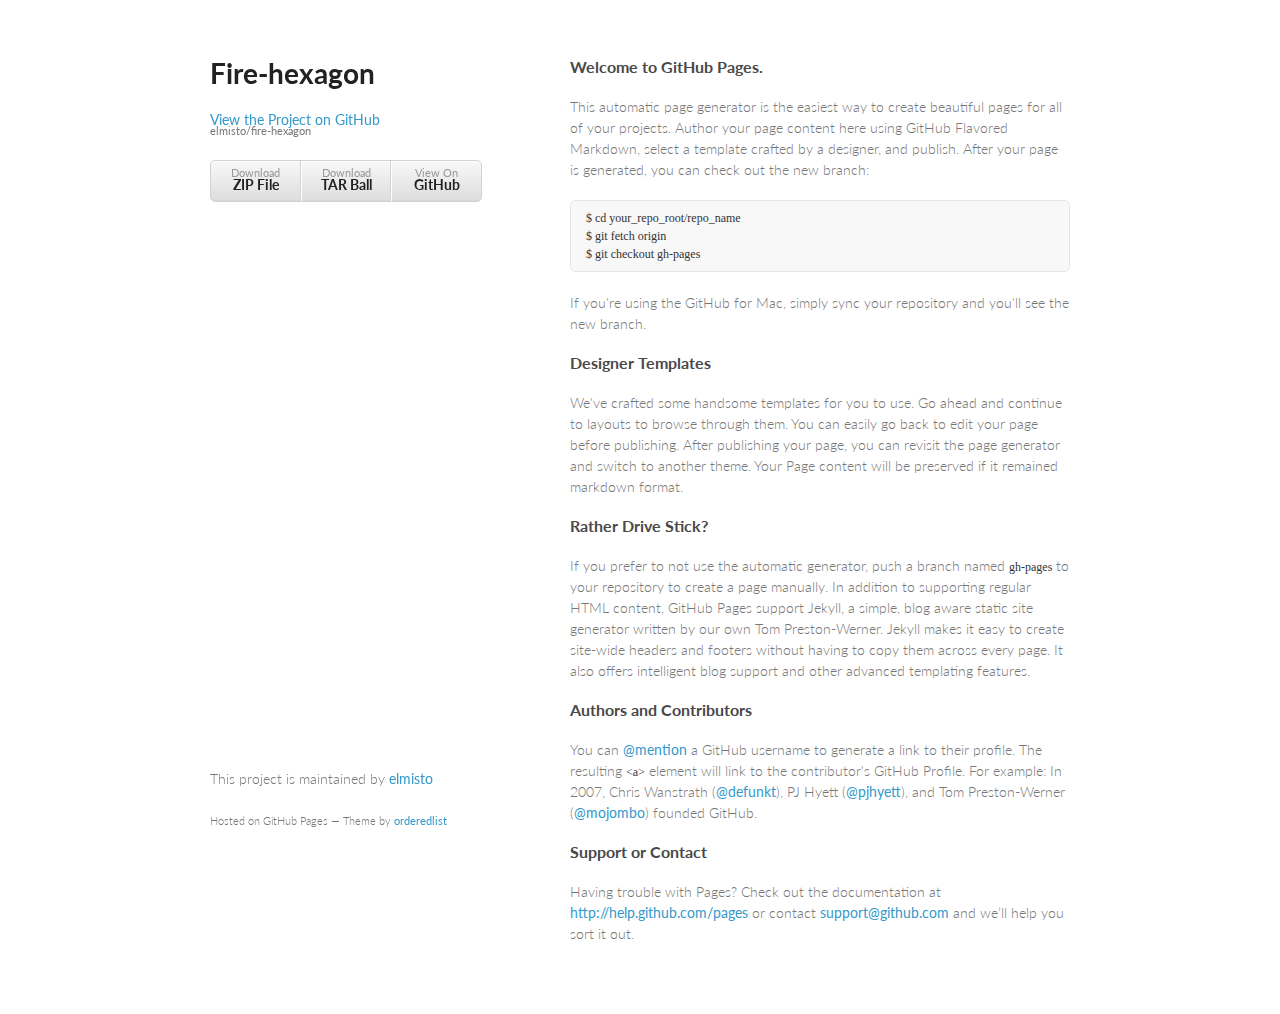
==== index.html @ 6af914ba "Create gh-pages branch via GitHub" ====
<!doctype html>
<html>
  <head>
    <meta charset="utf-8">
    <meta http-equiv="X-UA-Compatible" content="chrome=1">
    <title>Fire-hexagon by elmisto</title>

    <link rel="stylesheet" href="stylesheets/styles.css">
    <link rel="stylesheet" href="stylesheets/pygment_trac.css">
    <meta name="viewport" content="width=device-width, initial-scale=1, user-scalable=no">
    <!--[if lt IE 9]>
    <script src="//html5shiv.googlecode.com/svn/trunk/html5.js"></script>
    <![endif]-->
  </head>
  <body>
    <div class="wrapper">
      <header>
        <h1>Fire-hexagon</h1>
        <p></p>

        <p class="view"><a href="https://github.com/elmisto/fire-hexagon">View the Project on GitHub <small>elmisto/fire-hexagon</small></a></p>


        <ul>
          <li><a href="https://github.com/elmisto/fire-hexagon/zipball/master">Download <strong>ZIP File</strong></a></li>
          <li><a href="https://github.com/elmisto/fire-hexagon/tarball/master">Download <strong>TAR Ball</strong></a></li>
          <li><a href="https://github.com/elmisto/fire-hexagon">View On <strong>GitHub</strong></a></li>
        </ul>
      </header>
      <section>
        <h3>
<a name="welcome-to-github-pages" class="anchor" href="#welcome-to-github-pages"><span class="octicon octicon-link"></span></a>Welcome to GitHub Pages.</h3>

<p>This automatic page generator is the easiest way to create beautiful pages for all of your projects. Author your page content here using GitHub Flavored Markdown, select a template crafted by a designer, and publish. After your page is generated, you can check out the new branch:</p>

<pre><code>$ cd your_repo_root/repo_name
$ git fetch origin
$ git checkout gh-pages
</code></pre>

<p>If you're using the GitHub for Mac, simply sync your repository and you'll see the new branch.</p>

<h3>
<a name="designer-templates" class="anchor" href="#designer-templates"><span class="octicon octicon-link"></span></a>Designer Templates</h3>

<p>We've crafted some handsome templates for you to use. Go ahead and continue to layouts to browse through them. You can easily go back to edit your page before publishing. After publishing your page, you can revisit the page generator and switch to another theme. Your Page content will be preserved if it remained markdown format.</p>

<h3>
<a name="rather-drive-stick" class="anchor" href="#rather-drive-stick"><span class="octicon octicon-link"></span></a>Rather Drive Stick?</h3>

<p>If you prefer to not use the automatic generator, push a branch named <code>gh-pages</code> to your repository to create a page manually. In addition to supporting regular HTML content, GitHub Pages support Jekyll, a simple, blog aware static site generator written by our own Tom Preston-Werner. Jekyll makes it easy to create site-wide headers and footers without having to copy them across every page. It also offers intelligent blog support and other advanced templating features.</p>

<h3>
<a name="authors-and-contributors" class="anchor" href="#authors-and-contributors"><span class="octicon octicon-link"></span></a>Authors and Contributors</h3>

<p>You can <a href="https://github.com/blog/821" class="user-mention">@mention</a> a GitHub username to generate a link to their profile. The resulting <code>&lt;a&gt;</code> element will link to the contributor's GitHub Profile. For example: In 2007, Chris Wanstrath (<a href="https://github.com/defunkt" class="user-mention">@defunkt</a>), PJ Hyett (<a href="https://github.com/pjhyett" class="user-mention">@pjhyett</a>), and Tom Preston-Werner (<a href="https://github.com/mojombo" class="user-mention">@mojombo</a>) founded GitHub.</p>

<h3>
<a name="support-or-contact" class="anchor" href="#support-or-contact"><span class="octicon octicon-link"></span></a>Support or Contact</h3>

<p>Having trouble with Pages? Check out the documentation at <a href="http://help.github.com/pages">http://help.github.com/pages</a> or contact <a href="mailto:support@github.com">support@github.com</a> and we’ll help you sort it out.</p>
      </section>
      <footer>
        <p>This project is maintained by <a href="https://github.com/elmisto">elmisto</a></p>
        <p><small>Hosted on GitHub Pages &mdash; Theme by <a href="https://github.com/orderedlist">orderedlist</a></small></p>
      </footer>
    </div>
    <script src="javascripts/scale.fix.js"></script>
    
  </body>
</html>
---- stylesheets/styles.css ----
@import url(https://fonts.googleapis.com/css?family=Lato:300italic,700italic,300,700);

body {
  padding:50px;
  font:14px/1.5 Lato, "Helvetica Neue", Helvetica, Arial, sans-serif;
  color:#777;
  font-weight:300;
}

h1, h2, h3, h4, h5, h6 {
  color:#222;
  margin:0 0 20px;
}

p, ul, ol, table, pre, dl {
  margin:0 0 20px;
}

h1, h2, h3 {
  line-height:1.1;
}

h1 {
  font-size:28px;
}

h2 {
  color:#393939;
}

h3, h4, h5, h6 {
  color:#494949;
}

a {
  color:#39c;
  font-weight:400;
  text-decoration:none;
}

a small {
  font-size:11px;
  color:#777;
  margin-top:-0.6em;
  display:block;
}

.wrapper {
  width:860px;
  margin:0 auto;
}

blockquote {
  border-left:1px solid #e5e5e5;
  margin:0;
  padding:0 0 0 20px;
  font-style:italic;
}

code, pre {
  font-family:Monaco, Bitstream Vera Sans Mono, Lucida Console, Terminal;
  color:#333;
  font-size:12px;
}

pre {
  padding:8px 15px;
  background: #f8f8f8;  
  border-radius:5px;
  border:1px solid #e5e5e5;
  overflow-x: auto;
}

table {
  width:100%;
  border-collapse:collapse;
}

th, td {
  text-align:left;
  padding:5px 10px;
  border-bottom:1px solid #e5e5e5;
}

dt {
  color:#444;
  font-weight:700;
}

th {
  color:#444;
}

img {
  max-width:100%;
}

header {
  width:270px;
  float:left;
  position:fixed;
}

header ul {
  list-style:none;
  height:40px;
  
  padding:0;
  
  background: #eee;
  background: -moz-linear-gradient(top, #f8f8f8 0%, #dddddd 100%);
  background: -webkit-gradient(linear, left top, left bottom, color-stop(0%,#f8f8f8), color-stop(100%,#dddddd));
  background: -webkit-linear-gradient(top, #f8f8f8 0%,#dddddd 100%);
  background: -o-linear-gradient(top, #f8f8f8 0%,#dddddd 100%);
  background: -ms-linear-gradient(top, #f8f8f8 0%,#dddddd 100%);
  background: linear-gradient(top, #f8f8f8 0%,#dddddd 100%);
  
  border-radius:5px;
  border:1px solid #d2d2d2;
  box-shadow:inset #fff 0 1px 0, inset rgba(0,0,0,0.03) 0 -1px 0;
  width:270px;
}

header li {
  width:89px;
  float:left;
  border-right:1px solid #d2d2d2;
  height:40px;
}

header ul a {
  line-height:1;
  font-size:11px;
  color:#999;
  display:block;
  text-align:center;
  padding-top:6px;
  height:40px;
}

strong {
  color:#222;
  font-weight:700;
}

header ul li + li {
  width:88px;
  border-left:1px solid #fff;
}

header ul li + li + li {
  border-right:none;
  width:89px;
}

header ul a strong {
  font-size:14px;
  display:block;
  color:#222;
}

section {
  width:500px;
  float:right;
  padding-bottom:50px;
}

small {
  font-size:11px;
}

hr {
  border:0;
  background:#e5e5e5;
  height:1px;
  margin:0 0 20px;
}

footer {
  width:270px;
  float:left;
  position:fixed;
  bottom:50px;
}

@media print, screen and (max-width: 960px) {
  
  div.wrapper {
    width:auto;
    margin:0;
  }
  
  header, section, footer {
    float:none;
    position:static;
    width:auto;
  }
  
  header {
    padding-right:320px;
  }
  
  section {
    border:1px solid #e5e5e5;
    border-width:1px 0;
    padding:20px 0;
    margin:0 0 20px;
  }
  
  header a small {
    display:inline;
  }
  
  header ul {
    position:absolute;
    right:50px;
    top:52px;
  }
}

@media print, screen and (max-width: 720px) {
  body {
    word-wrap:break-word;
  }
  
  header {
    padding:0;
  }
  
  header ul, header p.view {
    position:static;
  }
  
  pre, code {
    word-wrap:normal;
  }
}

@media print, screen and (max-width: 480px) {
  body {
    padding:15px;
  }
  
  header ul {
    display:none;
  }
}

@media print {
  body {
    padding:0.4in;
    font-size:12pt;
    color:#444;
  }
}
---- stylesheets/pygment_trac.css ----
.highlight  { background: #ffffff; }
.highlight .c { color: #999988; font-style: italic } /* Comment */
.highlight .err { color: #a61717; background-color: #e3d2d2 } /* Error */
.highlight .k { font-weight: bold } /* Keyword */
.highlight .o { font-weight: bold } /* Operator */
.highlight .cm { color: #999988; font-style: italic } /* Comment.Multiline */
.highlight .cp { color: #999999; font-weight: bold } /* Comment.Preproc */
.highlight .c1 { color: #999988; font-style: italic } /* Comment.Single */
.highlight .cs { color: #999999; font-weight: bold; font-style: italic } /* Comment.Special */
.highlight .gd { color: #000000; background-color: #ffdddd } /* Generic.Deleted */
.highlight .gd .x { color: #000000; background-color: #ffaaaa } /* Generic.Deleted.Specific */
.highlight .ge { font-style: italic } /* Generic.Emph */
.highlight .gr { color: #aa0000 } /* Generic.Error */
.highlight .gh { color: #999999 } /* Generic.Heading */
.highlight .gi { color: #000000; background-color: #ddffdd } /* Generic.Inserted */
.highlight .gi .x { color: #000000; background-color: #aaffaa } /* Generic.Inserted.Specific */
.highlight .go { color: #888888 } /* Generic.Output */
.highlight .gp { color: #555555 } /* Generic.Prompt */
.highlight .gs { font-weight: bold } /* Generic.Strong */
.highlight .gu { color: #800080; font-weight: bold; } /* Generic.Subheading */
.highlight .gt { color: #aa0000 } /* Generic.Traceback */
.highlight .kc { font-weight: bold } /* Keyword.Constant */
.highlight .kd { font-weight: bold } /* Keyword.Declaration */
.highlight .kn { font-weight: bold } /* Keyword.Namespace */
.highlight .kp { font-weight: bold } /* Keyword.Pseudo */
.highlight .kr { font-weight: bold } /* Keyword.Reserved */
.highlight .kt { color: #445588; font-weight: bold } /* Keyword.Type */
.highlight .m { color: #009999 } /* Literal.Number */
.highlight .s { color: #d14 } /* Literal.String */
.highlight .na { color: #008080 } /* Name.Attribute */
.highlight .nb { color: #0086B3 } /* Name.Builtin */
.highlight .nc { color: #445588; font-weight: bold } /* Name.Class */
.highlight .no { color: #008080 } /* Name.Constant */
.highlight .ni { color: #800080 } /* Name.Entity */
.highlight .ne { color: #990000; font-weight: bold } /* Name.Exception */
.highlight .nf { color: #990000; font-weight: bold } /* Name.Function */
.highlight .nn { color: #555555 } /* Name.Namespace */
.highlight .nt { color: #000080 } /* Name.Tag */
.highlight .nv { color: #008080 } /* Name.Variable */
.highlight .ow { font-weight: bold } /* Operator.Word */
.highlight .w { color: #bbbbbb } /* Text.Whitespace */
.highlight .mf { color: #009999 } /* Literal.Number.Float */
.highlight .mh { color: #009999 } /* Literal.Number.Hex */
.highlight .mi { color: #009999 } /* Literal.Number.Integer */
.highlight .mo { color: #009999 } /* Literal.Number.Oct */
.highlight .sb { color: #d14 } /* Literal.String.Backtick */
.highlight .sc { color: #d14 } /* Literal.String.Char */
.highlight .sd { color: #d14 } /* Literal.String.Doc */
.highlight .s2 { color: #d14 } /* Literal.String.Double */
.highlight .se { color: #d14 } /* Literal.String.Escape */
.highlight .sh { color: #d14 } /* Literal.String.Heredoc */
.highlight .si { color: #d14 } /* Literal.String.Interpol */
.highlight .sx { color: #d14 } /* Literal.String.Other */
.highlight .sr { color: #009926 } /* Literal.String.Regex */
.highlight .s1 { color: #d14 } /* Literal.String.Single */
.highlight .ss { color: #990073 } /* Literal.String.Symbol */
.highlight .bp { color: #999999 } /* Name.Builtin.Pseudo */
.highlight .vc { color: #008080 } /* Name.Variable.Class */
.highlight .vg { color: #008080 } /* Name.Variable.Global */
.highlight .vi { color: #008080 } /* Name.Variable.Instance */
.highlight .il { color: #009999 } /* Literal.Number.Integer.Long */

.type-csharp .highlight .k { color: #0000FF }
.type-csharp .highlight .kt { color: #0000FF }
.type-csharp .highlight .nf { color: #000000; font-weight: normal }
.type-csharp .highlight .nc { color: #2B91AF }
.type-csharp .highlight .nn { color: #000000 }
.type-csharp .highlight .s { color: #A31515 }
.type-csharp .highlight .sc { color: #A31515 }
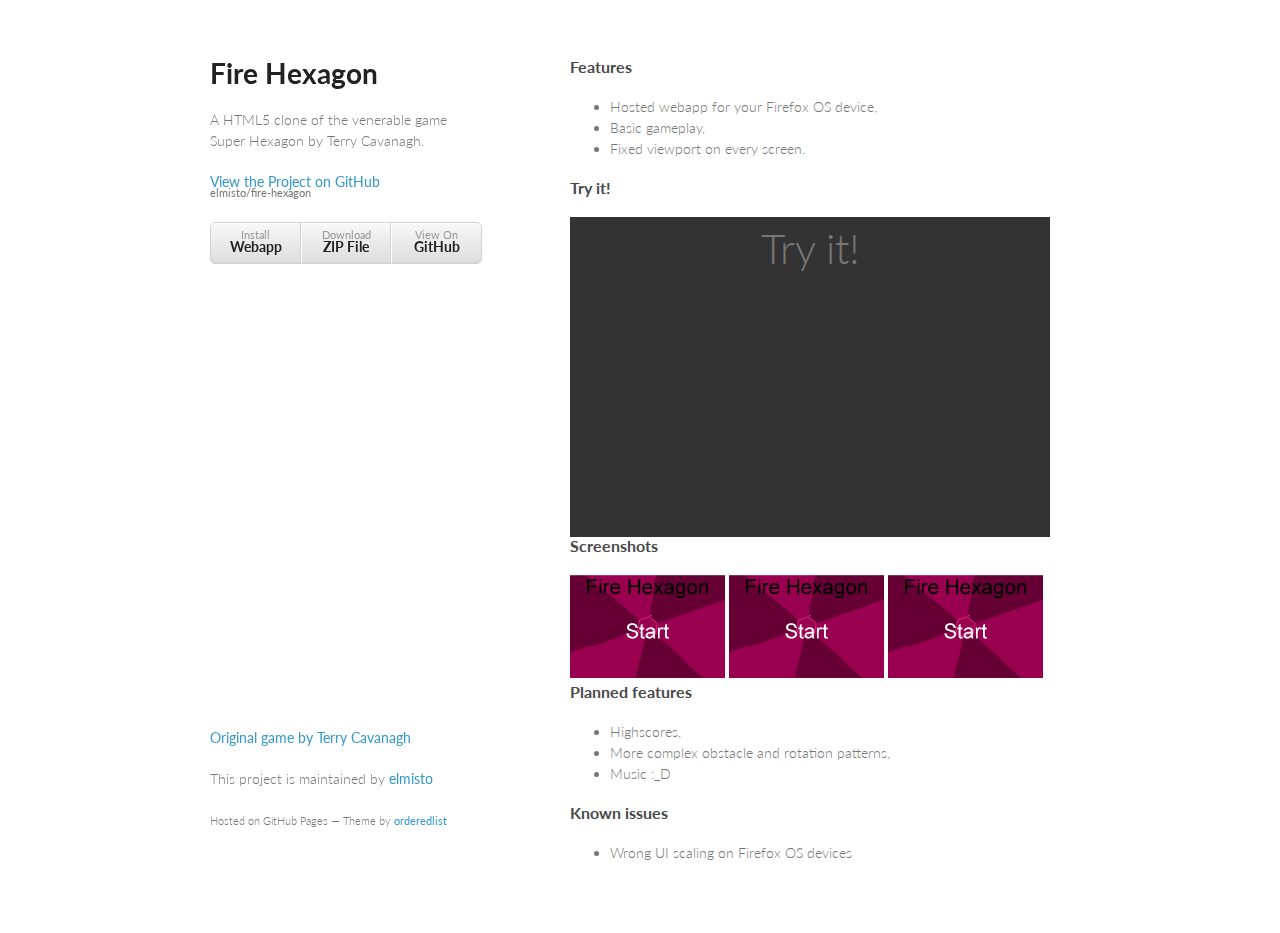
==== commit 6bc465a9: "Webpage test version" ====
--- a/index.html
+++ b/index.html
@@ -5,8 +5,8 @@
     <meta http-equiv="X-UA-Compatible" content="chrome=1">
     <title>Fire-hexagon by elmisto</title>
 
-    <link rel="stylesheet" href="stylesheets/styles.css">
-    <link rel="stylesheet" href="stylesheets/pygment_trac.css">
+    <link rel="stylesheet" href="css/styles.css">
+    <link rel="stylesheet" href="css/pygment_trac.css">
     <meta name="viewport" content="width=device-width, initial-scale=1, user-scalable=no">
     <!--[if lt IE 9]>
     <script src="//html5shiv.googlecode.com/svn/trunk/html5.js"></script>
@@ -15,57 +15,56 @@
   <body>
     <div class="wrapper">
       <header>
-        <h1>Fire-hexagon</h1>
-        <p></p>
+        <h1>Fire Hexagon</h1>
+        <p>A HTML5 clone of the venerable game Super&nbspHexagon by Terry&nbspCavanagh.</p>
 
         <p class="view"><a href="https://github.com/elmisto/fire-hexagon">View the Project on GitHub <small>elmisto/fire-hexagon</small></a></p>
 
-
         <ul>
+          <li><a href="#" onclick="navigator.mozApps.install('http://elmisto.github.io/fire-hexagon/manifest.webapp')">Install <strong>Webapp</strong></a></li>
           <li><a href="https://github.com/elmisto/fire-hexagon/zipball/master">Download <strong>ZIP File</strong></a></li>
-          <li><a href="https://github.com/elmisto/fire-hexagon/tarball/master">Download <strong>TAR Ball</strong></a></li>
           <li><a href="https://github.com/elmisto/fire-hexagon">View On <strong>GitHub</strong></a></li>
         </ul>
       </header>
       <section>
-        <h3>
-<a name="welcome-to-github-pages" class="anchor" href="#welcome-to-github-pages"><span class="octicon octicon-link"></span></a>Welcome to GitHub Pages.</h3>
+        <h3><a name="features" class="anchor" href="features"></a>Features<h3>
+		<ul>
+          <li>Hosted webapp for your Firefox OS device,</li>
+		  <li>Basic gameplay,</li>
+		  <li>Fixed viewport on every screen.</li>
+		</ul>
+		
+        <h3><a name="try-it" class="anchor" href="#try-it"><span class="octicon octicon-link"></span></a>Try it!</h3>
+        <div id="fh-placeholder" onclick="showGame();">Try it!</div>
+        <iframe id="fh-frame" src="source.html"></iframe>
 
-<p>This automatic page generator is the easiest way to create beautiful pages for all of your projects. Author your page content here using GitHub Flavored Markdown, select a template crafted by a designer, and publish. After your page is generated, you can check out the new branch:</p>
-
-<pre><code>$ cd your_repo_root/repo_name
-$ git fetch origin
-$ git checkout gh-pages
-</code></pre>
-
-<p>If you're using the GitHub for Mac, simply sync your repository and you'll see the new branch.</p>
-
-<h3>
-<a name="designer-templates" class="anchor" href="#designer-templates"><span class="octicon octicon-link"></span></a>Designer Templates</h3>
-
-<p>We've crafted some handsome templates for you to use. Go ahead and continue to layouts to browse through them. You can easily go back to edit your page before publishing. After publishing your page, you can revisit the page generator and switch to another theme. Your Page content will be preserved if it remained markdown format.</p>
-
-<h3>
-<a name="rather-drive-stick" class="anchor" href="#rather-drive-stick"><span class="octicon octicon-link"></span></a>Rather Drive Stick?</h3>
-
-<p>If you prefer to not use the automatic generator, push a branch named <code>gh-pages</code> to your repository to create a page manually. In addition to supporting regular HTML content, GitHub Pages support Jekyll, a simple, blog aware static site generator written by our own Tom Preston-Werner. Jekyll makes it easy to create site-wide headers and footers without having to copy them across every page. It also offers intelligent blog support and other advanced templating features.</p>
-
-<h3>
-<a name="authors-and-contributors" class="anchor" href="#authors-and-contributors"><span class="octicon octicon-link"></span></a>Authors and Contributors</h3>
-
-<p>You can <a href="https://github.com/blog/821" class="user-mention">@mention</a> a GitHub username to generate a link to their profile. The resulting <code>&lt;a&gt;</code> element will link to the contributor's GitHub Profile. For example: In 2007, Chris Wanstrath (<a href="https://github.com/defunkt" class="user-mention">@defunkt</a>), PJ Hyett (<a href="https://github.com/pjhyett" class="user-mention">@pjhyett</a>), and Tom Preston-Werner (<a href="https://github.com/mojombo" class="user-mention">@mojombo</a>) founded GitHub.</p>
-
-<h3>
-<a name="support-or-contact" class="anchor" href="#support-or-contact"><span class="octicon octicon-link"></span></a>Support or Contact</h3>
-
-<p>Having trouble with Pages? Check out the documentation at <a href="http://help.github.com/pages">http://help.github.com/pages</a> or contact <a href="mailto:support@github.com">support@github.com</a> and we’ll help you sort it out.</p>
+        <h3><a name="screenshots" class="anchor" href="#screenshots"><span class="octicon octicon-link"></span></a>Screenshots</h3>
+        <img src="screenshots/screenshot-menu.png" />
+        <img src="screenshots/screenshot-menu.png" />
+        <img src="screenshots/screenshot-menu.png" />
+        <h3><a name="planned-features" class="anchor" href="#planned-features"><span class="octicon octicon-link"></span></a>Planned features</h3>
+		<ul>
+          <li>Highscores,</li>
+		  <li>More complex obstacle and rotation patterns,</li>
+		  <li>Music :_D</li>
+		</ul>
+        <h3><a name="known-issues" class="anchor" href="#known-issues"><span class="octicon octicon-link"></span></a>Known issues</h3>
+        <ul>
+          <li>Wrong UI scaling on Firefox OS devices</li>
+		</ul>
       </section>
       <footer>
+        <p><a href="http://superhexagon.com">Original game by Terry Cavanagh</a></p>
         <p>This project is maintained by <a href="https://github.com/elmisto">elmisto</a></p>
         <p><small>Hosted on GitHub Pages &mdash; Theme by <a href="https://github.com/orderedlist">orderedlist</a></small></p>
       </footer>
     </div>
-    <script src="javascripts/scale.fix.js"></script>
-    
+    <script src="js/scale.fix.js"></script>
+    <script>
+      function showGame() {
+        document.getElementById("fh-placeholder").style.display = "none";
+        document.getElementById('fh-frame').style.display = 'block';
+      }
+    </script>
   </body>
-</html>+</html>
--- a/css/styles.css
+++ b/css/styles.css
@@ -0,0 +1,282 @@
+@import url(https://fonts.googleapis.com/css?family=Lato:300italic,700italic,300,700);
+
+body {
+  padding:50px;
+  font:14px/1.5 Lato, "Helvetica Neue", Helvetica, Arial, sans-serif;
+  color:#777;
+  font-weight:300;
+}
+
+h1, h2, h3, h4, h5, h6 {
+  color:#222;
+  margin:0 0 20px;
+}
+
+p, ul, ol, table, pre, dl {
+  margin:0 0 20px;
+}
+
+h1, h2, h3 {
+  line-height:1.1;
+}
+
+h1 {
+  font-size:28px;
+}
+
+h2 {
+  color:#393939;
+}
+
+h3, h4, h5, h6 {
+  color:#494949;
+}
+
+a {
+  color:#39c;
+  font-weight:400;
+  text-decoration:none;
+}
+
+a small {
+  font-size:11px;
+  color:#777;
+  margin-top:-0.6em;
+  display:block;
+}
+
+.wrapper {
+  width:860px;
+  margin:0 auto;
+}
+
+blockquote {
+  border-left:1px solid #e5e5e5;
+  margin:0;
+  padding:0 0 0 20px;
+  font-style:italic;
+}
+
+code, pre {
+  font-family:Monaco, Bitstream Vera Sans Mono, Lucida Console, Terminal;
+  color:#333;
+  font-size:12px;
+}
+
+pre {
+  padding:8px 15px;
+  background: #f8f8f8;  
+  border-radius:5px;
+  border:1px solid #e5e5e5;
+  overflow-x: auto;
+}
+
+table {
+  width:100%;
+  border-collapse:collapse;
+}
+
+th, td {
+  text-align:left;
+  padding:5px 10px;
+  border-bottom:1px solid #e5e5e5;
+}
+
+dt {
+  color:#444;
+  font-weight:700;
+}
+
+th {
+  color:#444;
+}
+
+img {
+  display: inline;
+  max-width:100%;
+  width: 31%;
+}
+
+header {
+  width:270px;
+  float:left;
+  position:fixed;
+}
+
+header ul {
+  list-style:none;
+  height:40px;
+  
+  padding:0;
+  
+  background: #eee;
+  background: -moz-linear-gradient(top, #f8f8f8 0%, #dddddd 100%);
+  background: -webkit-gradient(linear, left top, left bottom, color-stop(0%,#f8f8f8), color-stop(100%,#dddddd));
+  background: -webkit-linear-gradient(top, #f8f8f8 0%,#dddddd 100%);
+  background: -o-linear-gradient(top, #f8f8f8 0%,#dddddd 100%);
+  background: -ms-linear-gradient(top, #f8f8f8 0%,#dddddd 100%);
+  background: linear-gradient(top, #f8f8f8 0%,#dddddd 100%);
+  
+  border-radius:5px;
+  border:1px solid #d2d2d2;
+  box-shadow:inset #fff 0 1px 0, inset rgba(0,0,0,0.03) 0 -1px 0;
+  width:270px;
+}
+
+header li {
+  width:89px;
+  float:left;
+  border-right:1px solid #d2d2d2;
+  height:40px;
+}
+
+header ul a {
+  line-height:1;
+  font-size:11px;
+  color:#999;
+  display:block;
+  text-align:center;
+  padding-top:6px;
+  height:40px;
+}
+
+strong {
+  color:#222;
+  font-weight:700;
+}
+
+header ul li + li {
+  width:88px;
+  border-left:1px solid #fff;
+}
+
+header ul li + li + li {
+  border-right:none;
+  width:89px;
+}
+
+header ul a strong {
+  font-size:14px;
+  display:block;
+  color:#222;
+}
+
+section {
+  width:500px;
+  float:right;
+  padding-bottom:50px;
+}
+
+section li {
+  font:14px/1.5 Lato, "Helvetica Neue", Helvetica, Arial, sans-serif;
+  color:#777;
+  font-weight:300;
+}
+
+small {
+  font-size:11px;
+}
+
+hr {
+  border:0;
+  background:#e5e5e5;
+  height:1px;
+  margin:0 0 20px;
+}
+
+footer {
+  width:270px;
+  float:left;
+  position:fixed;
+  bottom:50px;
+}
+
+#fh-placeholder {
+  background: #333;
+  width: 480px;
+  height: 320px;
+  
+  cursor: pointer;
+  
+  text-align: center;
+  font-size: 3em;
+}
+
+#fh-frame {
+  display: none;
+  width: 480px;
+  height: 320px;
+  border-style: none;
+  box-shadow: 0px 0px 10px 5px #000000; 
+}
+
+@media print, screen and (max-width: 960px) {
+  
+  div.wrapper {
+    width:auto;
+    margin:0;
+  }
+  
+  header, section, footer {
+    float:none;
+    position:static;
+    width:auto;
+  }
+  
+  header {
+    padding-right:320px;
+  }
+  
+  section {
+    border:1px solid #e5e5e5;
+    border-width:1px 0;
+    padding:20px 0;
+    margin:0 0 20px;
+  }
+  
+  header a small {
+    display:inline;
+  }
+  
+  header ul {
+    position:absolute;
+    right:50px;
+    top:52px;
+  }
+}
+
+@media print, screen and (max-width: 720px) {
+  body {
+    word-wrap:break-word;
+  }
+  
+  header {
+    padding:0;
+  }
+  
+  header ul, header p.view {
+    position:static;
+  }
+  
+  pre, code {
+    word-wrap:normal;
+  }
+}
+
+@media print, screen and (max-width: 480px) {
+  body {
+    padding:15px;
+  }
+  
+  header ul {
+    display:none;
+  }
+}
+
+@media print {
+  body {
+    padding:0.4in;
+    font-size:12pt;
+    color:#444;
+  }
+}
--- a/css/pygment_trac.css
+++ b/css/pygment_trac.css
@@ -0,0 +1,69 @@
+.highlight  { background: #ffffff; }
+.highlight .c { color: #999988; font-style: italic } /* Comment */
+.highlight .err { color: #a61717; background-color: #e3d2d2 } /* Error */
+.highlight .k { font-weight: bold } /* Keyword */
+.highlight .o { font-weight: bold } /* Operator */
+.highlight .cm { color: #999988; font-style: italic } /* Comment.Multiline */
+.highlight .cp { color: #999999; font-weight: bold } /* Comment.Preproc */
+.highlight .c1 { color: #999988; font-style: italic } /* Comment.Single */
+.highlight .cs { color: #999999; font-weight: bold; font-style: italic } /* Comment.Special */
+.highlight .gd { color: #000000; background-color: #ffdddd } /* Generic.Deleted */
+.highlight .gd .x { color: #000000; background-color: #ffaaaa } /* Generic.Deleted.Specific */
+.highlight .ge { font-style: italic } /* Generic.Emph */
+.highlight .gr { color: #aa0000 } /* Generic.Error */
+.highlight .gh { color: #999999 } /* Generic.Heading */
+.highlight .gi { color: #000000; background-color: #ddffdd } /* Generic.Inserted */
+.highlight .gi .x { color: #000000; background-color: #aaffaa } /* Generic.Inserted.Specific */
+.highlight .go { color: #888888 } /* Generic.Output */
+.highlight .gp { color: #555555 } /* Generic.Prompt */
+.highlight .gs { font-weight: bold } /* Generic.Strong */
+.highlight .gu { color: #800080; font-weight: bold; } /* Generic.Subheading */
+.highlight .gt { color: #aa0000 } /* Generic.Traceback */
+.highlight .kc { font-weight: bold } /* Keyword.Constant */
+.highlight .kd { font-weight: bold } /* Keyword.Declaration */
+.highlight .kn { font-weight: bold } /* Keyword.Namespace */
+.highlight .kp { font-weight: bold } /* Keyword.Pseudo */
+.highlight .kr { font-weight: bold } /* Keyword.Reserved */
+.highlight .kt { color: #445588; font-weight: bold } /* Keyword.Type */
+.highlight .m { color: #009999 } /* Literal.Number */
+.highlight .s { color: #d14 } /* Literal.String */
+.highlight .na { color: #008080 } /* Name.Attribute */
+.highlight .nb { color: #0086B3 } /* Name.Builtin */
+.highlight .nc { color: #445588; font-weight: bold } /* Name.Class */
+.highlight .no { color: #008080 } /* Name.Constant */
+.highlight .ni { color: #800080 } /* Name.Entity */
+.highlight .ne { color: #990000; font-weight: bold } /* Name.Exception */
+.highlight .nf { color: #990000; font-weight: bold } /* Name.Function */
+.highlight .nn { color: #555555 } /* Name.Namespace */
+.highlight .nt { color: #000080 } /* Name.Tag */
+.highlight .nv { color: #008080 } /* Name.Variable */
+.highlight .ow { font-weight: bold } /* Operator.Word */
+.highlight .w { color: #bbbbbb } /* Text.Whitespace */
+.highlight .mf { color: #009999 } /* Literal.Number.Float */
+.highlight .mh { color: #009999 } /* Literal.Number.Hex */
+.highlight .mi { color: #009999 } /* Literal.Number.Integer */
+.highlight .mo { color: #009999 } /* Literal.Number.Oct */
+.highlight .sb { color: #d14 } /* Literal.String.Backtick */
+.highlight .sc { color: #d14 } /* Literal.String.Char */
+.highlight .sd { color: #d14 } /* Literal.String.Doc */
+.highlight .s2 { color: #d14 } /* Literal.String.Double */
+.highlight .se { color: #d14 } /* Literal.String.Escape */
+.highlight .sh { color: #d14 } /* Literal.String.Heredoc */
+.highlight .si { color: #d14 } /* Literal.String.Interpol */
+.highlight .sx { color: #d14 } /* Literal.String.Other */
+.highlight .sr { color: #009926 } /* Literal.String.Regex */
+.highlight .s1 { color: #d14 } /* Literal.String.Single */
+.highlight .ss { color: #990073 } /* Literal.String.Symbol */
+.highlight .bp { color: #999999 } /* Name.Builtin.Pseudo */
+.highlight .vc { color: #008080 } /* Name.Variable.Class */
+.highlight .vg { color: #008080 } /* Name.Variable.Global */
+.highlight .vi { color: #008080 } /* Name.Variable.Instance */
+.highlight .il { color: #009999 } /* Literal.Number.Integer.Long */
+
+.type-csharp .highlight .k { color: #0000FF }
+.type-csharp .highlight .kt { color: #0000FF }
+.type-csharp .highlight .nf { color: #000000; font-weight: normal }
+.type-csharp .highlight .nc { color: #2B91AF }
+.type-csharp .highlight .nn { color: #000000 }
+.type-csharp .highlight .s { color: #A31515 }
+.type-csharp .highlight .sc { color: #A31515 }
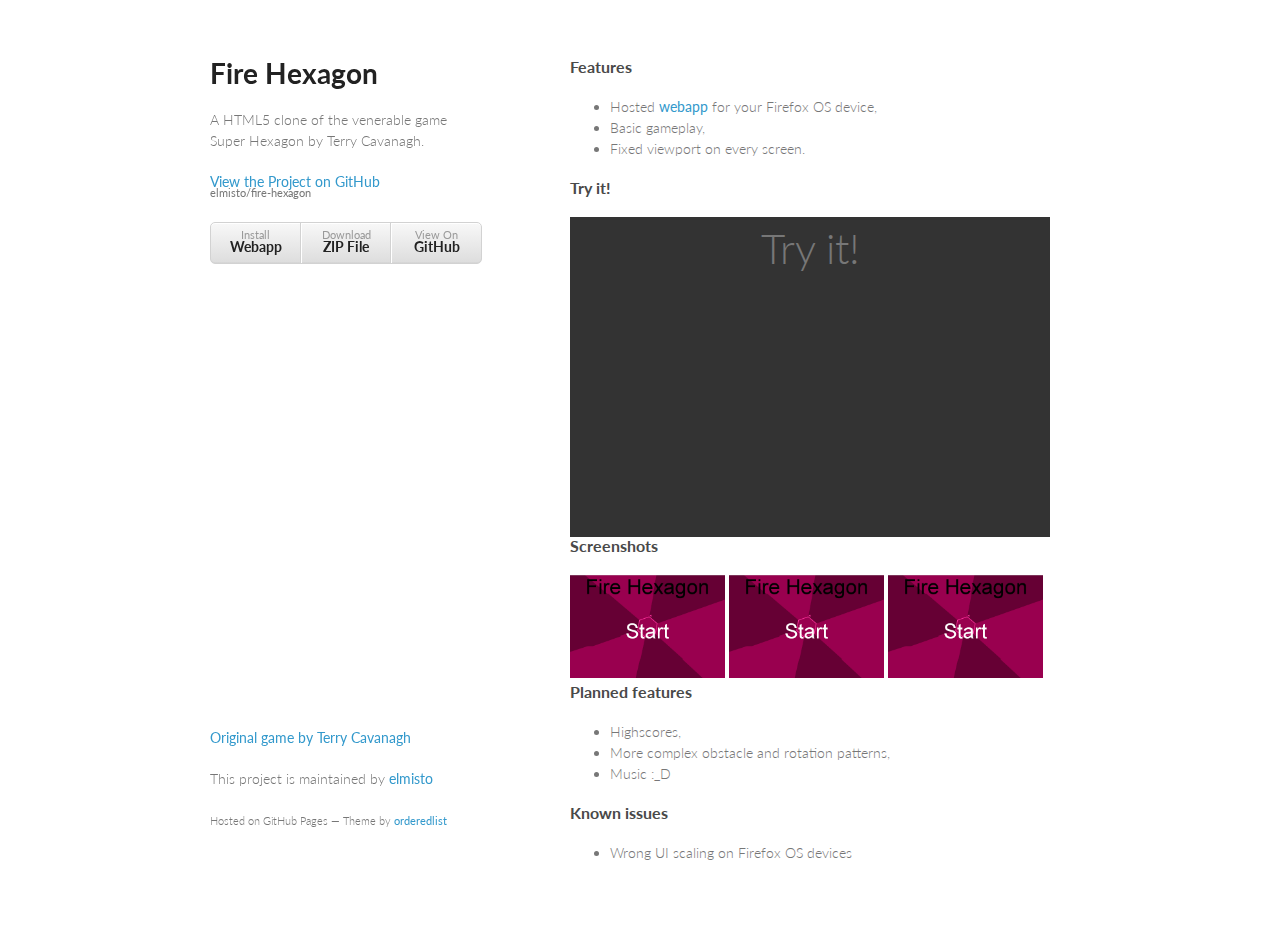
==== commit bedd814c: "Add webapp install link for small screens" ====
--- a/index.html
+++ b/index.html
@@ -29,7 +29,7 @@
       <section>
         <h3><a name="features" class="anchor" href="features"></a>Features<h3>
 		<ul>
-          <li>Hosted webapp for your Firefox OS device,</li>
+          <li>Hosted <a href="#" onclick="navigator.mozApps.install('http://elmisto.github.io/fire-hexagon/manifest.webapp')">webapp</a> for your Firefox OS device,</li>
 		  <li>Basic gameplay,</li>
 		  <li>Fixed viewport on every screen.</li>
 		</ul>
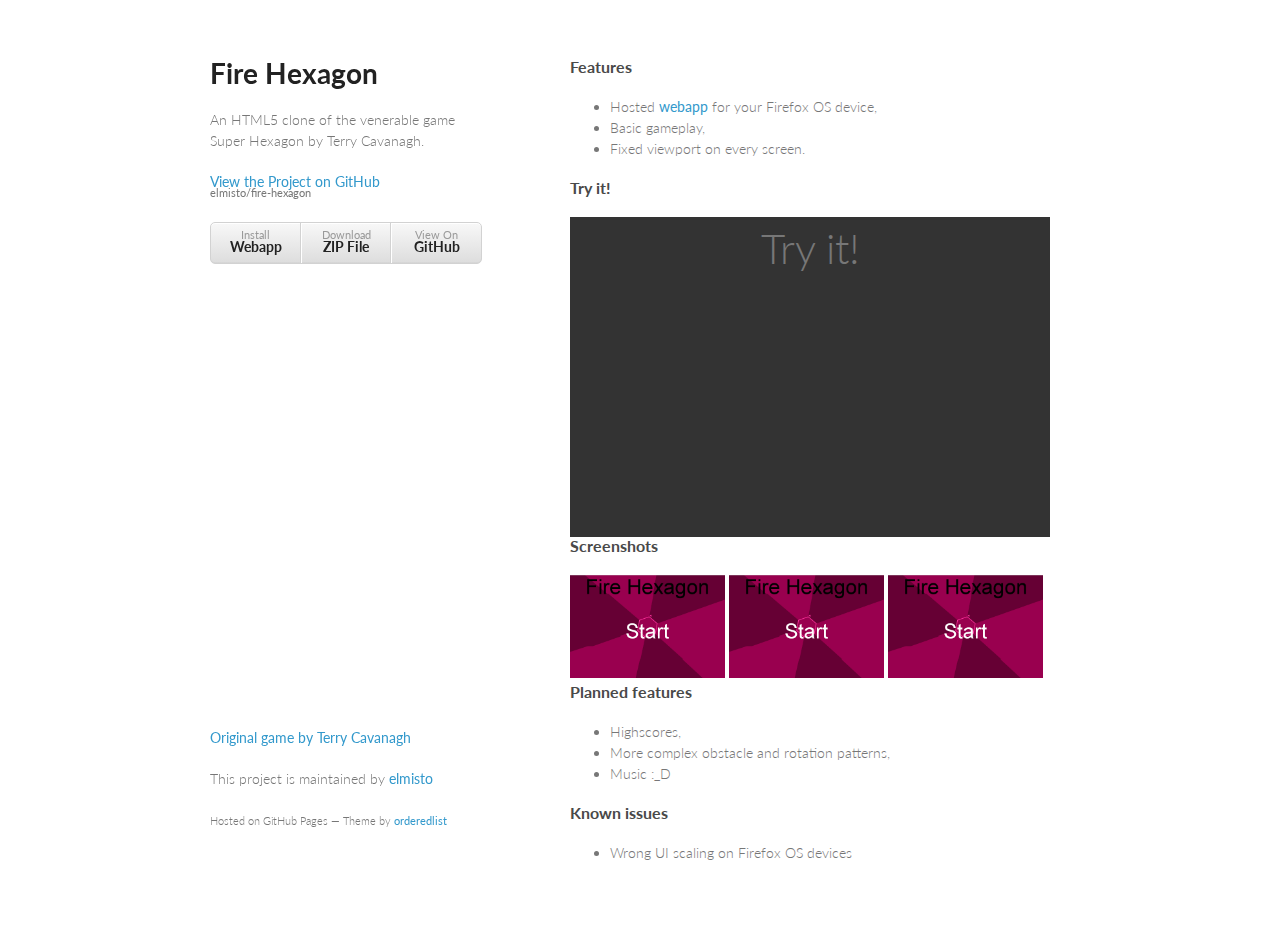
==== commit e492ff2b: "Update index.html" ====
--- a/index.html
+++ b/index.html
@@ -16,7 +16,7 @@
     <div class="wrapper">
       <header>
         <h1>Fire Hexagon</h1>
-        <p>A HTML5 clone of the venerable game Super&nbspHexagon by Terry&nbspCavanagh.</p>
+        <p>An HTML5 clone of the venerable game Super&nbspHexagon by Terry&nbspCavanagh.</p>
 
         <p class="view"><a href="https://github.com/elmisto/fire-hexagon">View the Project on GitHub <small>elmisto/fire-hexagon</small></a></p>
 
